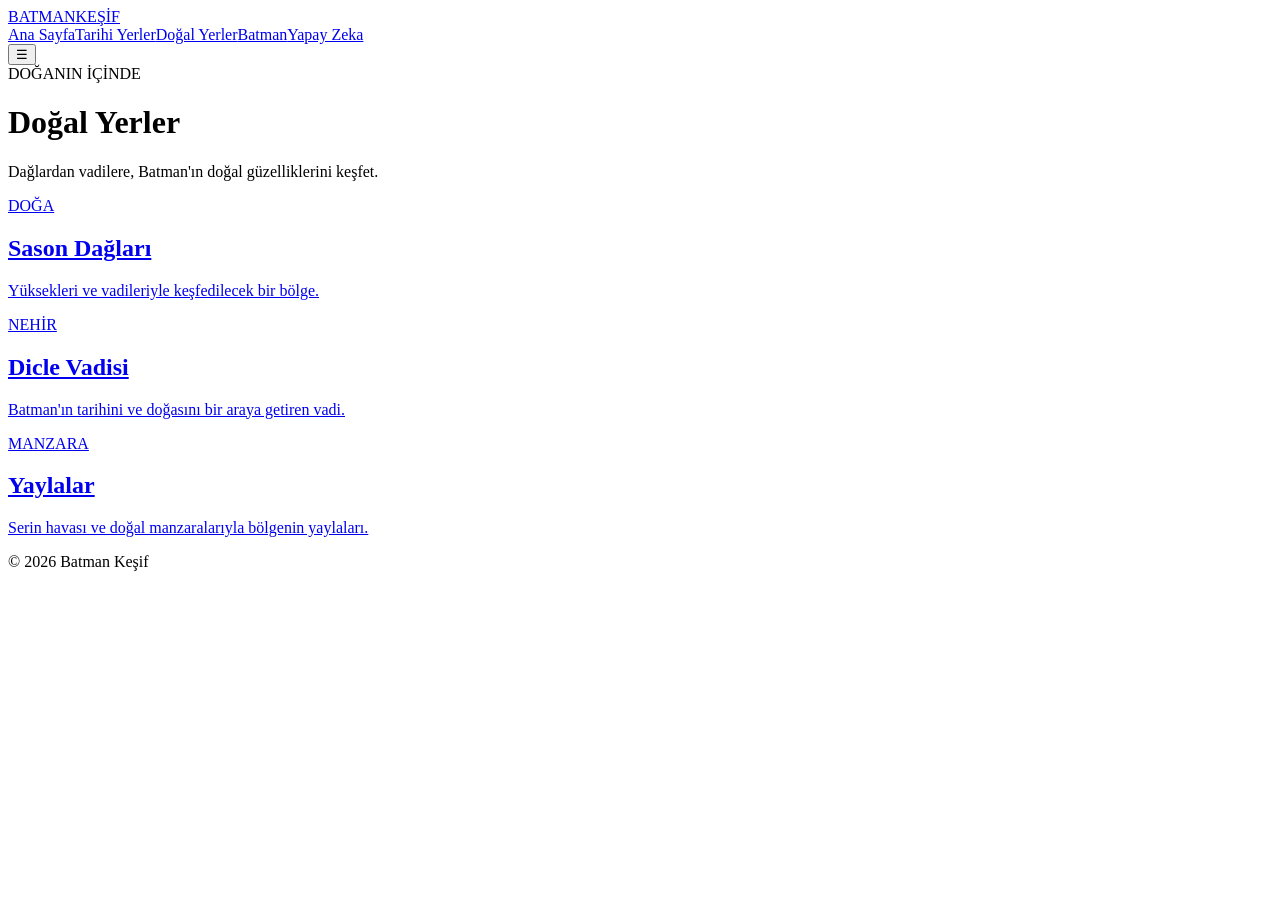
==== doga.html @ 64ec7e92 "Batman Kesif sitesini olustur" ====
<!DOCTYPE html><html lang="tr"><head><meta charset="UTF-8"><meta name="viewport" content="width=device-width,initial-scale=1"><title>Doğal Yerler | Batman Keşif</title><link rel="stylesheet" href="style.css"></head><body><header class="header"><a class="logo" href="index.html">BATMAN<span>KEŞİF</span></a><nav><a href="index.html">Ana Sayfa</a><a href="tarihi.html">Tarihi Yerler</a><a class="active" href="doga.html">Doğal Yerler</a><a href="hakkinda.html">Batman</a><a href="ai.html">Yapay Zeka</a></nav><button class="menu" onclick="toggleMenu()">☰</button></header><main class="page"><span class="eyebrow">DOĞANIN İÇİNDE</span><h1>Doğal Yerler</h1><p class="lead">Dağlardan vadilere, Batman'ın doğal güzelliklerini keşfet.</p><div class="grid big"><a class="card" href="sason.html"><div class="pic sason"></div><div class="card-body"><span>DOĞA</span><h2>Sason Dağları</h2><p>Yüksekleri ve vadileriyle keşfedilecek bir bölge.</p></div></a><a class="card" href="hasankeyf.html"><div class="pic dicle"></div><div class="card-body"><span>NEHİR</span><h2>Dicle Vadisi</h2><p>Batman'ın tarihini ve doğasını bir araya getiren vadi.</p></div></a><a class="card" href="doga.html"><div class="pic yayla"></div><div class="card-body"><span>MANZARA</span><h2>Yaylalar</h2><p>Serin havası ve doğal manzaralarıyla bölgenin yaylaları.</p></div></a></div></main><footer>© 2026 Batman Keşif</footer><script src="script.js"></script></body></html>
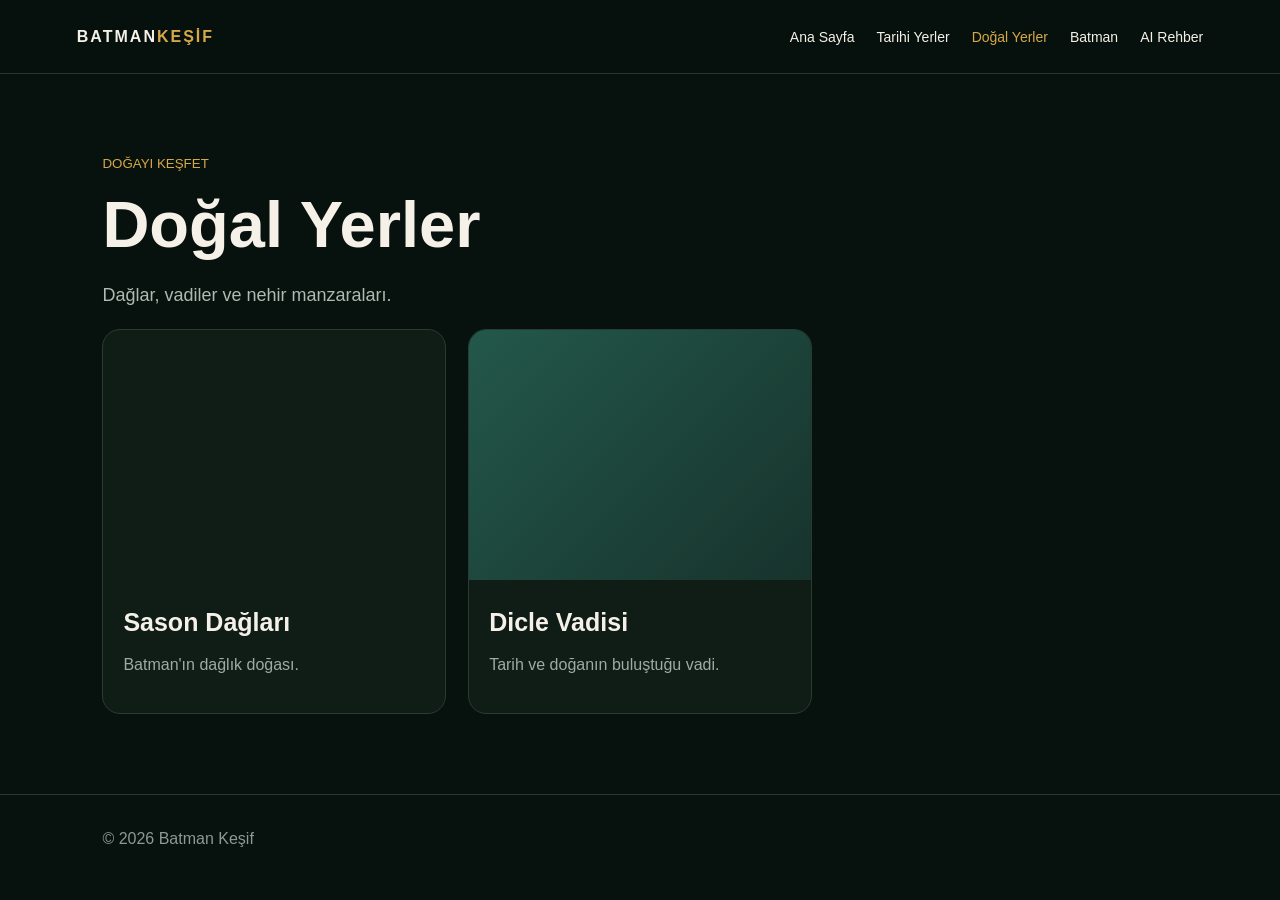
==== commit 8200d334: "Siteyi buyut ve fotograflari ekle" ====
--- a/doga.html
+++ b/doga.html
@@ -1 +1 @@
-<!DOCTYPE html><html lang="tr"><head><meta charset="UTF-8"><meta name="viewport" content="width=device-width,initial-scale=1"><title>Doğal Yerler | Batman Keşif</title><link rel="stylesheet" href="style.css"></head><body><header class="header"><a class="logo" href="index.html">BATMAN<span>KEŞİF</span></a><nav><a href="index.html">Ana Sayfa</a><a href="tarihi.html">Tarihi Yerler</a><a class="active" href="doga.html">Doğal Yerler</a><a href="hakkinda.html">Batman</a><a href="ai.html">Yapay Zeka</a></nav><button class="menu" onclick="toggleMenu()">☰</button></header><main class="page"><span class="eyebrow">DOĞANIN İÇİNDE</span><h1>Doğal Yerler</h1><p class="lead">Dağlardan vadilere, Batman'ın doğal güzelliklerini keşfet.</p><div class="grid big"><a class="card" href="sason.html"><div class="pic sason"></div><div class="card-body"><span>DOĞA</span><h2>Sason Dağları</h2><p>Yüksekleri ve vadileriyle keşfedilecek bir bölge.</p></div></a><a class="card" href="hasankeyf.html"><div class="pic dicle"></div><div class="card-body"><span>NEHİR</span><h2>Dicle Vadisi</h2><p>Batman'ın tarihini ve doğasını bir araya getiren vadi.</p></div></a><a class="card" href="doga.html"><div class="pic yayla"></div><div class="card-body"><span>MANZARA</span><h2>Yaylalar</h2><p>Serin havası ve doğal manzaralarıyla bölgenin yaylaları.</p></div></a></div></main><footer>© 2026 Batman Keşif</footer><script src="script.js"></script></body></html>+<!doctype html><html lang="tr"><head><meta charset="utf-8"><meta name="viewport" content="width=device-width,initial-scale=1"><title>Doğal Yerler | Batman Keşif</title><link rel="stylesheet" href="style.css"></head><body><header><a class="logo" href="index.html">BATMAN<span>KEŞİF</span></a><nav><a href="index.html">Ana Sayfa</a><a href="tarihi.html">Tarihi Yerler</a><a class="active" href="doga.html">Doğal Yerler</a><a href="hakkinda.html">Batman</a><a href="ai.html">AI Rehber</a></nav></header><main class="page"><small>DOĞAYI KEŞFET</small><h1>Doğal Yerler</h1><p class="lead">Dağlar, vadiler ve nehir manzaraları.</p><div class="grid"><a class="card" href="sason.html"><div class="photo sason"></div><div class="card-body"><h3>Sason Dağları</h3><p>Batman'ın dağlık doğası.</p></div></a><a class="card" href="hasankeyf.html"><div class="photo dicle"></div><div class="card-body"><h3>Dicle Vadisi</h3><p>Tarih ve doğanın buluştuğu vadi.</p></div></a></div></main><footer>© 2026 Batman Keşif</footer></body></html>
--- a/style.css
+++ b/style.css
@@ -0,0 +1 @@
+*{box-sizing:border-box}html{scroll-behavior:smooth}body{margin:0;background:#07110d;color:#f5f1e8;font-family:Arial,sans-serif}a{text-decoration:none;color:inherit}header{height:74px;padding:0 6%;display:flex;align-items:center;justify-content:space-between;position:sticky;top:0;background:#07110df5;backdrop-filter:blur(12px);z-index:10;border-bottom:1px solid #26372e}.logo{font-weight:900;letter-spacing:2px}.logo span,small{color:#d7a847}nav{display:flex;gap:22px;font-size:14px}nav a:hover,nav .active{color:#d7a847}.menu{display:none;background:none;border:0;color:white;font-size:25px}.hero{min-height:680px;padding:80px 8%;display:flex;align-items:center;justify-content:space-between;background:linear-gradient(90deg,#07110d 20%,transparent),url('https://cdn2.enuygun.com/media/lib/825x620/uploads/image/hasankeyf-oren-yeri-41462.webp') center/cover}.hero>div:first-child{max-width:650px}.hero h1{font-size:clamp(60px,9vw,110px);line-height:.88;margin:20px 0}.hero h1 b{color:#d7a847}.hero p{font-size:18px;line-height:1.7;color:#b6c0ba}.btn{display:inline-block;background:#d7a847;color:#111;padding:15px 22px;border-radius:10px;font-weight:800;margin-top:15px}.petrol{font-size:170px;color:#d7a847;text-align:center;filter:drop-shadow(0 0 25px #a87518)}.petrol small{display:block;font-size:11px;letter-spacing:4px}section,.page{padding:80px 8%}h1{font-size:65px;margin:15px 0}h2{font-size:42px;margin:10px 0 30px}.lead{font-size:18px;color:#aebbb3;line-height:1.7;max-width:700px}.grid{display:grid;grid-template-columns:repeat(3,1fr);gap:22px}.card{background:#101d17;border:1px solid #293b32;border-radius:18px;overflow:hidden;transition:.25s}.card:hover{transform:translateY(-6px);border-color:#d7a847}.photo{height:250px;background-size:cover;background-position:center}.hasan{background-image:url('https://cdn2.enuygun.com/media/lib/825x620/uploads/image/hasankeyf-oren-yeri-41462.webp')}.mala{background-image:url('https://www.airial.travel/_next/image?q=75&url=https%3A%2F%2Fcoinventmediastorage.blob.core.windows.net%2Fmedia-storage-container%2Fgphoto_ChIJgX7HbC1Vc0ARAkdm25ZF1yI_0.jpg&w=3840')}.sason{background-image:url('https://www.batmangazetesi.com.tr/files/uploads/news/default/sason-da-doga-renk-soleni-sunuyor-778383.webp')}.dicle{background-image:linear-gradient(135deg,#23584a,#17332c)}.card-body{padding:20px}.card h3{font-size:25px;margin:8px 0}.card p{color:#9eaaa3;line-height:1.5}.search{text-align:center;background:#0d1a14}.search input{width:min(700px,100%);padding:18px;border-radius:12px;border:1px solid #385044;background:#15251e;color:white;font-size:16px}.result{max-width:700px;margin:10px auto;padding:15px;background:#17271f;border-radius:10px;text-align:left;display:block}.detail{min-height:78vh;display:grid;grid-template-columns:1fr 1fr}.detail-img{min-height:650px;background-size:cover;background-position:center}.detail-text{padding:70px 9%;align-self:center}.detail-text h1{font-size:65px}.detail-text p{font-size:18px;line-height:1.8;color:#b6c0ba}.info{display:grid;grid-template-columns:120px 1fr;gap:12px;margin:25px 0}.info b{color:#d7a847}.chat{max-width:800px;background:#101d17;border:1px solid #293b32;border-radius:18px;padding:20px;margin-top:30px}.bot,.user{padding:14px;border-radius:12px;margin:10px 0}.bot{background:#1b2c24}.user{background:#d7a847;color:#111;margin-left:20%}.chat-input{display:flex;gap:8px;margin-top:18px}.chat-input input{flex:1;padding:14px;background:#17251f;border:1px solid #33463d;color:white;border-radius:9px}.chat-input button{background:#d7a847;border:0;border-radius:9px;padding:0 20px}.about-box{display:flex;gap:35px;align-items:center;padding:40px;background:#102019;border:1px solid #2e4338;border-radius:20px;margin-top:35px}.big-oil{font-size:110px;color:#d7a847}footer{padding:35px 8%;border-top:1px solid #26372e;color:#8d9993}@media(max-width:800px){nav{display:none}.menu{display:block}.hero{display:block;padding-top:65px}.petrol{font-size:120px;margin-top:35px}.grid{grid-template-columns:1fr}.detail{grid-template-columns:1fr}.detail-img{min-height:330px}.detail-text{padding:50px 7%}.detail-text h1{font-size:48px}.about-box{display:block}}
